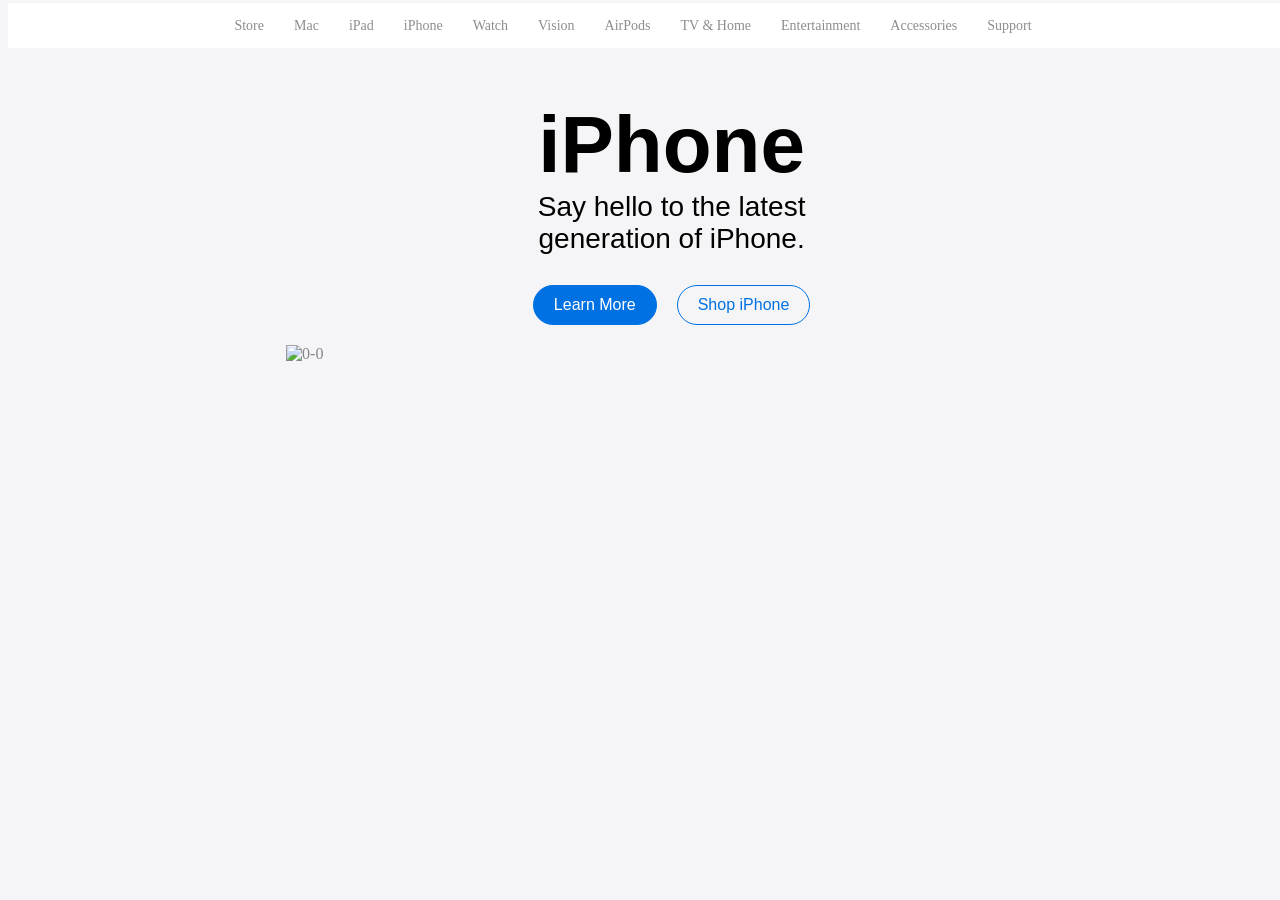
==== apple.html @ d504cced "update icon" ====
<!DOCTYPE html>
<html lang="en">
<head>
    <meta charset="UTF-8">
    <meta name="viewport" content="width=device-width, initial-scale=1.0">
    <link rel="stylesheet" href="apple.css">
    <script src="https://kit.fontawesome.com/0e17cc80b3.js" crossorigin="anonymous"></script>
    <title>Apple</title>
    <link rel="icon" type="image/png" href="apple.png">
</head>
<body>
    <div class="header">
        <i class="fa-brands fa-apple"></i>
        <a href="#">Store</a>
        <a href="#">Mac</a>
        <a href="#">iPad</a>
        <a href="#">iPhone</a>
        <a href="#">Watch</a>
        <a href="#">Vision</a>
        <a href="#">AirPods</a>
        <a href="#">TV & Home</a>
        <a href="#">Entertainment</a>
        <a href="#">Accessories</a>
        <a href="#">Support</a>
        <a href="#"><i class="fa-solid fa-magnifying-glass" style="color: rgba(8, 8, 8, 0.274);"></i></a>
        <a href="#"><i class="fa-solid fa-bag-shopping" style="color: rgba(8, 8, 8, 0.274);"></i></a>   
    </div>
    <div class="head">
        <h1>iPhone</h1>
        <h2>Say hello to the latest generation of iPhone.</h2>
        <div class="bts">
            <button id="b1">Learn More</button>
            <button id="b2">Shop iPhone</button>
        </div>
          

    </div>
    <div class="iphone">
            <a href="#"><img src="https://www.apple.com/euro/iphone/home/c/screens_alt/images/meta/iphone__cud4q04omsuq_og.png?202511100015" alt="0-0"></a>
    </div>
    
</body>
</html>
---- apple.css ----
a{
    text-decoration: none;
    color: rgba(0, 0, 0, 0.452);
}
.header{
    color: rgb(0, 0, 0);
    position: absolute;
    top: 3px;
    row-gap: 4px;
    justify-content: center;
    align-items: center;
    display: flex;
    gap: 30px;
    font-size: 14px;
    background-color: white;
    height: 45px;
    width:100%;
    text-align: center;


}
body{
    background-color: rgb(245, 245, 247);
}
.head{
    margin: 0 auto;
    width: auto;
    padding: 20px;
    display:block; 
    margin-top: 2%;
    align-content: center;
    align-items: center;
    justify-content: center;
    margin-left: 35%;
    margin-right: 30%;

}
h1{
    font-size: 80px;
    color: rgb(0, 0, 0);
    text-align: center;
    font-weight: 700;
    margin-bottom: 0;
    font-family: sans-serif
;
}
h2{
    font-size: 28px;
    color: rgb(0, 0, 0);
    text-align: center;
    margin-top: 0;
    font-family: sans-serif;
    font-weight: 300;
}
.bts{
    display: flex;
    justify-content: center;
    gap: 20px;
    margin-top: 30px;
}
#b1{
    color: white;
    background-color: #0071E3;
    border: 1px solid #0071E3;
    padding: 10px 20px;
    border-radius: 20px;
    font-size: 16px;
    cursor: pointer;
    width: fit-content;
    height: fit-content;
}
#b2{
    color: #0071E3;
    background-color: transparent;
    border: 1px solid #0071E3;
    padding: 10px 20px;
    border-radius: 20px;
    font-size: 16px;
    cursor: pointer;
    width: fit-content;
    height: fit-content;
}
img{
    position: center;
    size: cover;
    width: 80%;
    height: 30%;
}
.iphone{
    margin-left: 22%;

}
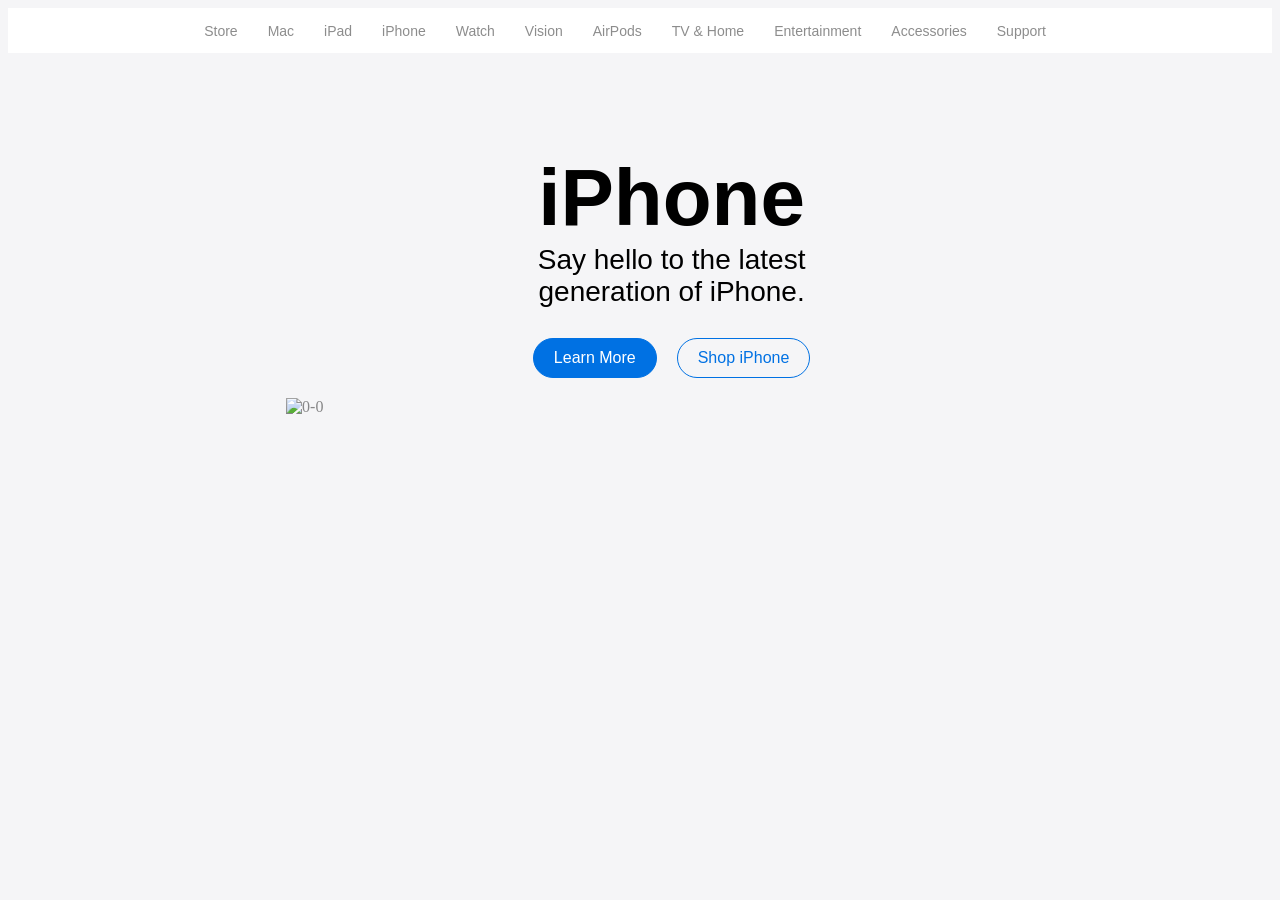
==== commit 3642aa04: "Initial commit" ====
--- a/apple.html
+++ b/apple.html
@@ -10,7 +10,7 @@
 </head>
 <body>
     <div class="header">
-        <i class="fa-brands fa-apple"></i>
+        <i class="fa-brands fa-apple fa-lg"></i>
         <a href="#">Store</a>
         <a href="#">Mac</a>
         <a href="#">iPad</a>
--- a/apple.css
+++ b/apple.css
@@ -16,6 +16,10 @@
     height: 45px;
     width:100%;
     text-align: center;
+    font-family: sans-serif;
+    position: sticky;
+	top: 0;
+	z-index: 1000;
 
 
 }
@@ -89,4 +93,7 @@
 .iphone{
     margin-left: 22%;
 
+}
+.header a:hover{
+    transform:scale(1.4)
 }
